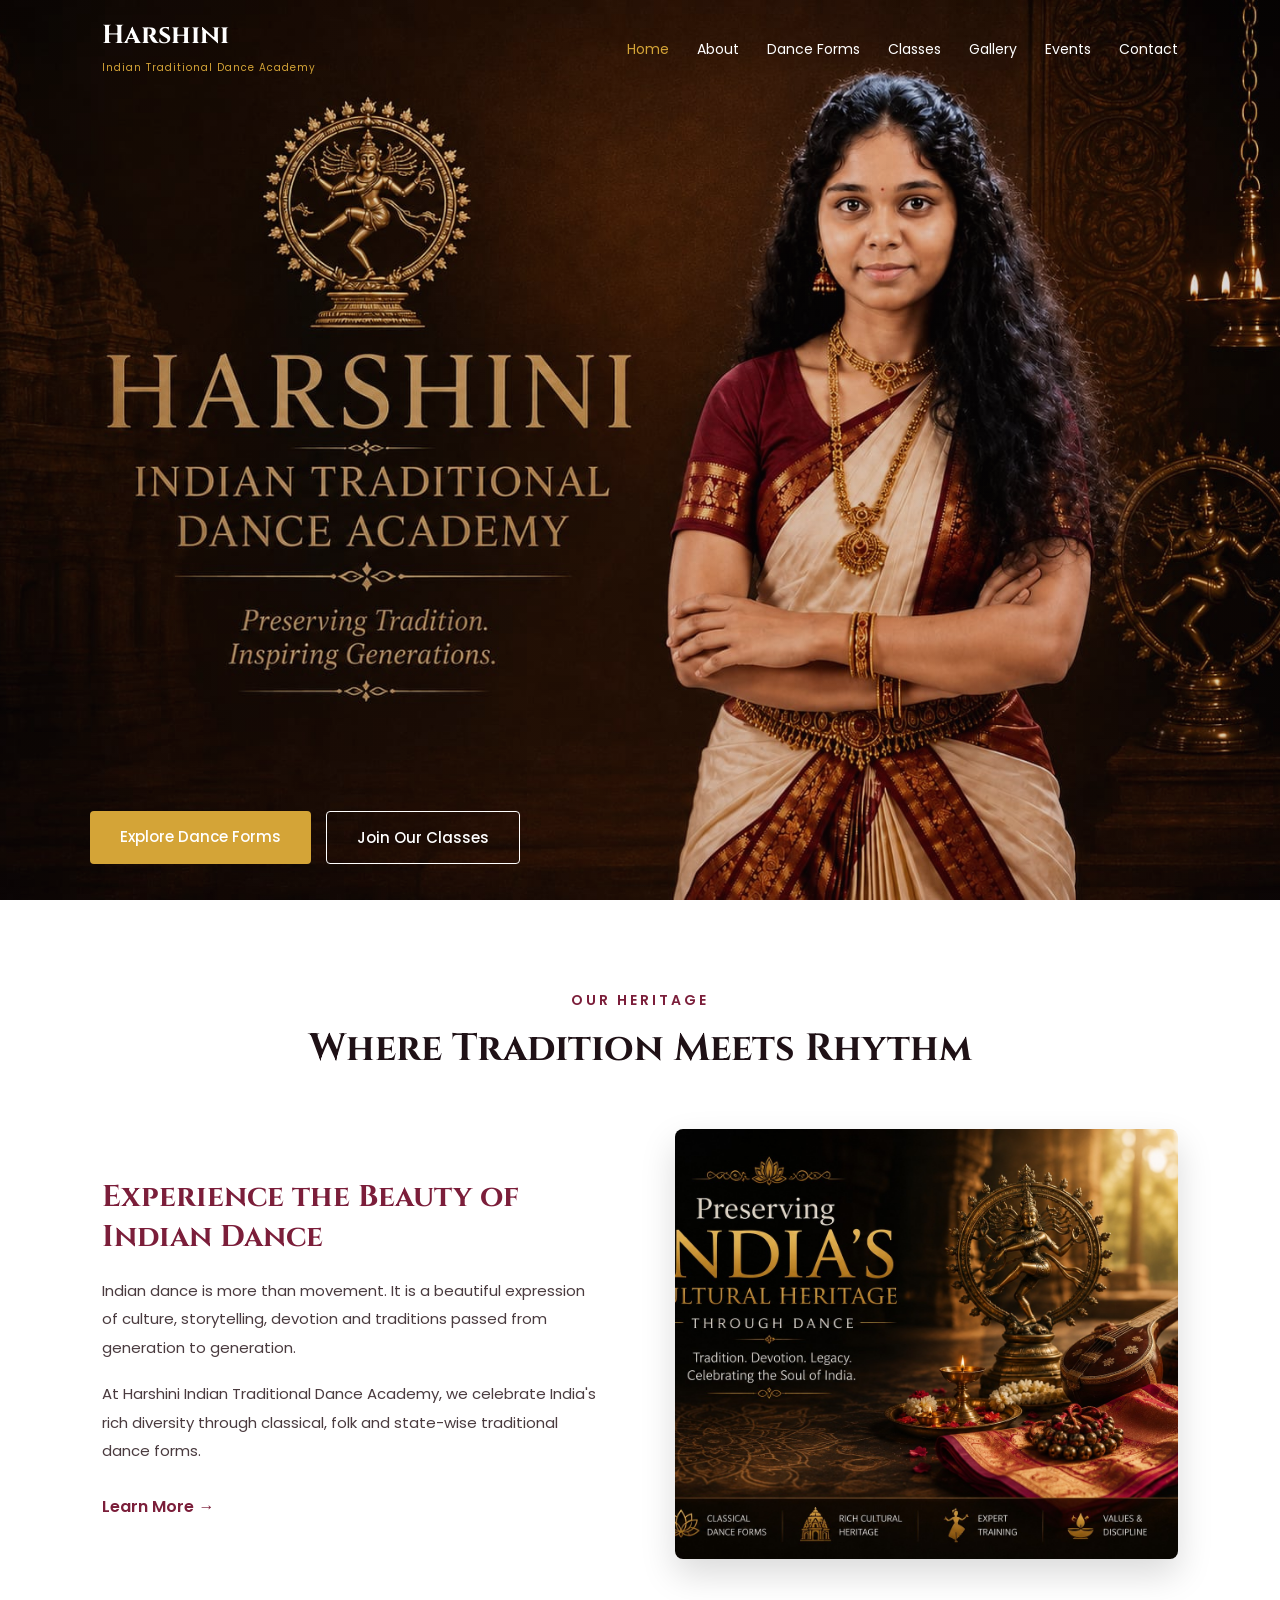
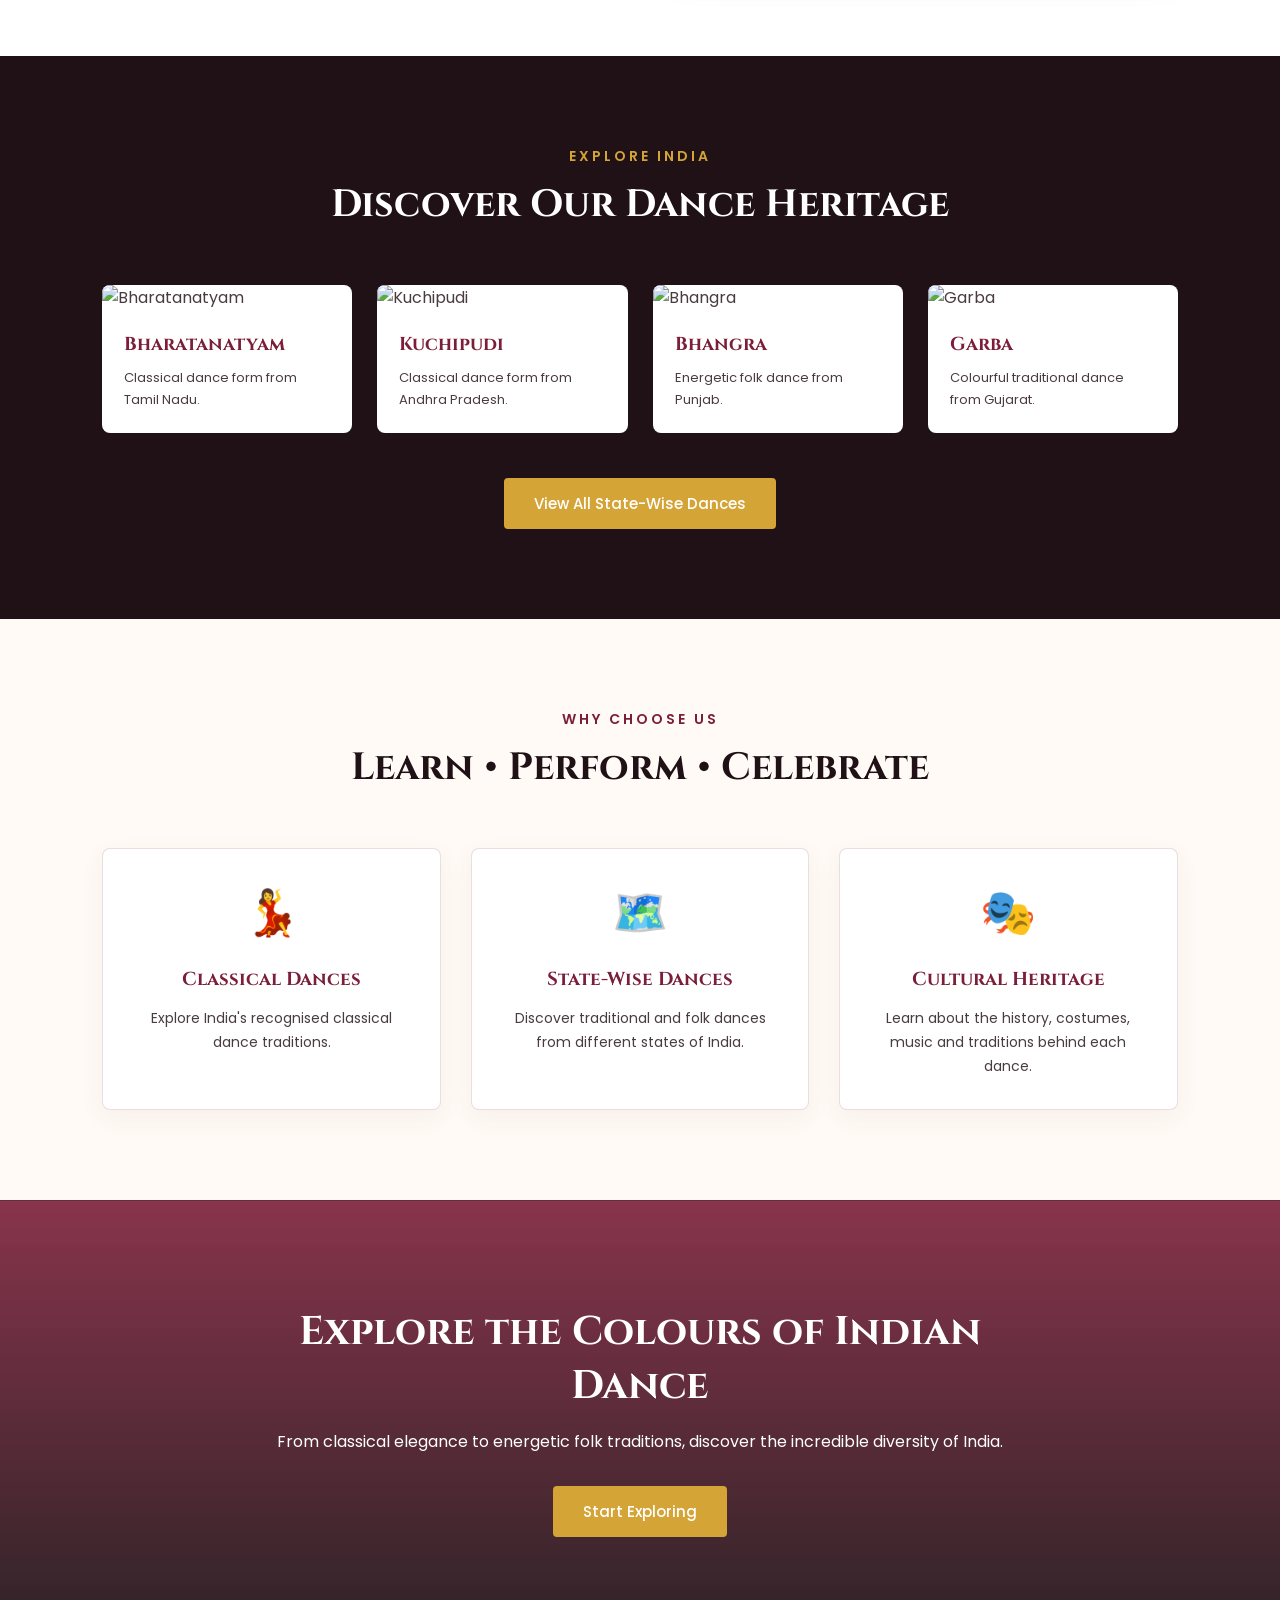
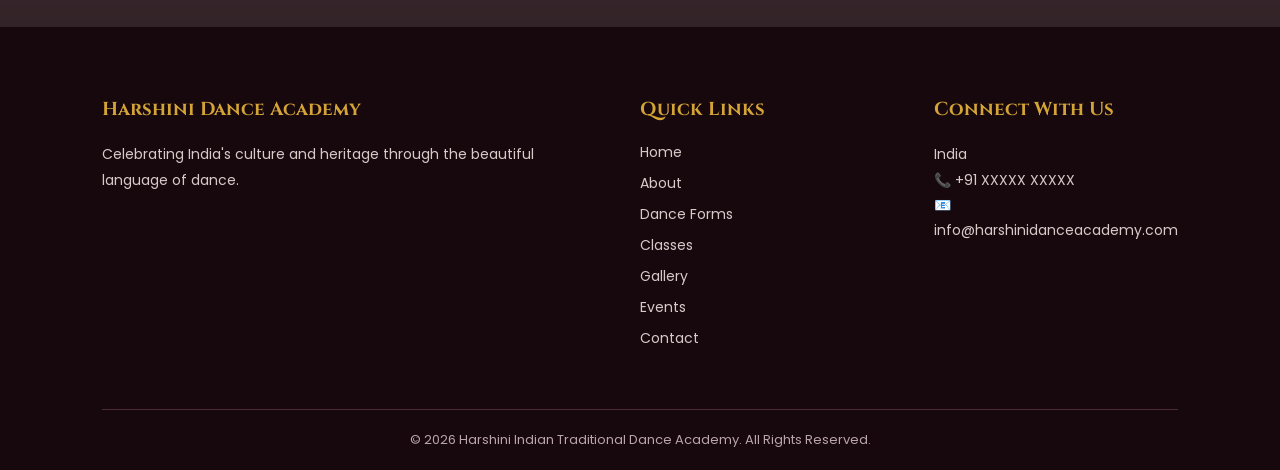
==== index.html @ 06562468 "Add dance academy website" ====
<!DOCTYPE html>
<html lang="en">

<head>
    <meta charset="UTF-8">
    <meta name="viewport" content="width=device-width, initial-scale=1.0">

    <title>Harshini Indian Traditional Dance Academy</title>

    <!-- Google Fonts -->
    <link rel="preconnect" href="https://fonts.googleapis.com">
    <link rel="preconnect" href="https://fonts.gstatic.com" crossorigin>

    <link
        href="https://fonts.googleapis.com/css2?family=Cinzel:wght@400;500;600;700&family=Poppins:wght@300;400;500;600;700&display=swap"
        rel="stylesheet">

    <!-- CSS File -->
    <link rel="stylesheet" href="css/style.css">

</head>

<body>

    <!-- ================= HEADER ================= -->

    <header>

        <nav class="navbar">

            <!-- Logo -->

            <div class="logo">

                <h2>Harshini</h2>

                <span>Indian Traditional Dance Academy</span>

            </div>


            <!-- Navigation Links -->

            <ul class="nav-links">

                <li>
                    <a href="index.html" class="active">Home</a>
                </li>

                <li>
                    <a href="about.html">About</a>
                </li>

                <li>
                    <a href="dance-forms.html">Dance Forms</a>
                </li>

                <li>
                    <a href="classes.html">Classes</a>
                </li>

                <li>
                    <a href="gallery.html">Gallery</a>
                </li>
                <li>
                    <a href="events.html">Events</a>
                </li>

                <li>
                    <a href="contact.html">Contact</a>
                </li>

            </ul>


            <!-- Mobile Menu Button -->

            <div class="menu-btn">
                ☰
            </div>

        </nav>

    </header>


    <!-- ================= HERO SECTION ================= -->

    <section class="hero">

        <div class="hero-overlay"></div>

        <div class="hero-content">

           
            


            <div class="hero-buttons">

                <a href="dance-forms.html" class="btn primary-btn">

                    Explore Dance Forms

                </a>


                <a href="classes.html" class="btn secondary-btn">

                    Join Our Classes

                </a>

            </div>

        </div>

    </section>


    <!-- ================= ABOUT INTRO ================= -->

    <section class="intro">

        <div class="section-title">

            <p>OUR HERITAGE</p>

            <h2>
                Where Tradition Meets Rhythm
            </h2>

        </div>


        <div class="intro-content">


            <div class="intro-text">

                <h3>
                    Experience the Beauty of Indian Dance
                </h3>


                <p>

                    Indian dance is more than movement. It is a beautiful
                    expression of culture, storytelling, devotion and
                    traditions passed from generation to generation.

                </p>


                <p>

                    At Harshini Indian Traditional Dance Academy, we celebrate
                    India's rich diversity through classical, folk and
                    state-wise traditional dance forms.

                </p>


                <a href="about.html" class="read-more">

                    Learn More →

                </a>

            </div>


            <div class="intro-image">

                <img src="images/about - dance.jpeg"
                    alt="Indian Traditional Dance">

            </div>


        </div>

    </section>


    <!-- ================= DANCE CATEGORIES ================= -->

    <section class="dance-section">

        <div class="section-title light-title">

            <p>EXPLORE INDIA</p>

            <h2>
                Discover Our Dance Heritage
            </h2>

        </div>


        <div class="dance-grid">


            <!-- Classical -->

            <div class="dance-card">

                <img src="https://i.pinimg.com/1200x/2b/4b/87/2b4b8798ae89c98ada966c8954643a16.jpg"
                    alt="Bharatanatyam">

                <div class="dance-info">

                    <h3>Bharatanatyam</h3>

                    <p>
                        Classical dance form from Tamil Nadu.
                    </p>

                </div>

            </div>


            <!-- Andhra Pradesh -->

            <div class="dance-card">

                <img src="images/Kuchipudi - Copy.jpeg"
                    alt="Kuchipudi">

                <div class="dance-info">

                    <h3>Kuchipudi</h3>

                    <p>
                        Classical dance form from Andhra Pradesh.
                    </p>

                </div>

            </div>


            <!-- Punjab -->

            <div class="dance-card">

                <img src="https://bookmydance.in/images/DancesofPunjab.jpg"
                    alt="Bhangra">

                <div class="dance-info">

                    <h3>Bhangra</h3>

                    <p>
                        Energetic folk dance from Punjab.
                    </p>

                </div>

            </div>


            <!-- Gujarat -->

            <div class="dance-card">

                <img src="https://i.pinimg.com/736x/91/5e/b4/915eb4a14cf621e85fb3435c17ccdc4c.jpg"
                    alt="Garba">

                <div class="dance-info">

                    <h3>Garba</h3>

                    <p>
                        Colourful traditional dance from Gujarat.
                    </p>

                </div>

            </div>


        </div>


        <div class="center-btn">

            <a href="dance-forms.html" class="btn primary-btn">

                View All State-Wise Dances

            </a>

        </div>

    </section>


    <!-- ================= FEATURES ================= -->

    <section class="features">


        <div class="section-title">

            <p>WHY CHOOSE US</p>

            <h2>
                Learn • Perform • Celebrate
            </h2>

        </div>


        <div class="feature-grid">


            <div class="feature-box">

                <div class="feature-icon">
                    💃
                </div>

                <h3>
                    Classical Dances
                </h3>

                <p>

                    Explore India's recognised classical
                    dance traditions.

                </p>

            </div>


            <div class="feature-box">

                <div class="feature-icon">
                    🗺️
                </div>

                <h3>
                    State-Wise Dances
                </h3>

                <p>

                    Discover traditional and folk dances
                    from different states of India.

                </p>

            </div>


            <div class="feature-box">

                <div class="feature-icon">
                    🎭
                </div>

                <h3>
                    Cultural Heritage
                </h3>

                <p>

                    Learn about the history, costumes,
                    music and traditions behind each dance.

                </p>

            </div>


        </div>

    </section>


    <!-- ================= CALL TO ACTION ================= -->

    <section class="cta">

        <div class="cta-content">

            <h2>
                Explore the Colours of Indian Dance
            </h2>

            <p>

                From classical elegance to energetic folk traditions,
                discover the incredible diversity of India.

            </p>


            <a href="dance-forms.html" class="btn primary-btn">

                Start Exploring

            </a>

        </div>

    </section>


    <!-- ================= FOOTER ================= -->

    <footer>


        <div class="footer-content">


            <div class="footer-about">

                <h3>
                    Harshini Dance Academy
                </h3>

                <p>

                    Celebrating India's culture and heritage
                    through the beautiful language of dance.

                </p>

            </div>


            <div class="footer-links">

                <h3>
                    Quick Links
                </h3>

                <a href="index.html">Home</a>

                <a href="about.html">About</a>

                <a href="dance-forms.html">Dance Forms</a>

                <a href="classes.html">Classes</a>

                <a href="gallery.html">Gallery</a>

                <a href="events.html">Events</a>
                
                <a href="contact.html">Contact</a>

            </div>


            <div class="footer-contact">

                <h3>Connect With Us</h3>

                <p>
                    <i class="fas fa-location-dot"></i>
                    India
                </p>

                <p>
                    <i class="fas fa-phone"></i>
                   📞 +91 XXXXX XXXXX
                </p>

                <p>
                    <i class="fas fa-envelope"></i>
                    📧 info@harshinidanceacademy.com
                </p>

            </div>


        </div>


        <div class="footer-bottom">

            <p>

                © 2026 Harshini Indian Traditional Dance Academy.
                All Rights Reserved.

            </p>

        </div>


    </footer>


    <!-- JavaScript -->

    <script src="js/script.js"></script>

</body>

</html>
---- css/style.css ----
/* =========================================================
   HARSHINI INDIAN TRADITIONAL DANCE ACADEMY
   MAIN STYLESHEET
========================================================= */


/* ================= ROOT COLORS ================= */

:root {
    --primary: #7b1e3a;
    --secondary: #c9952e;
    --dark: #1f1116;
    --light: #fffaf5;
    --white: #ffffff;
    --text: #4a3b3f;
    --gold: #d4a437;
}


/* ================= RESET ================= */

* {
    margin: 0;
    padding: 0;
    box-sizing: border-box;
}


html {
    scroll-behavior: smooth;
}


body {
    font-family: "Poppins", sans-serif;
    background-color: var(--light);
    color: var(--text);
    overflow-x: hidden;
}


/* ================= COMMON ================= */

section {
    padding: 90px 8%;
}


.section-title {
    text-align: center;
    margin-bottom: 55px;
}


.section-title p {
    color: var(--primary);
    font-size: 14px;
    font-weight: 600;
    letter-spacing: 3px;
    margin-bottom: 12px;
}


.section-title h2 {
    font-family: "Cinzel", serif;
    font-size: 38px;
    color: var(--dark);
}


/* ================= BUTTONS ================= */

.btn {
    display: inline-block;
    padding: 14px 30px;
    text-decoration: none;
    border-radius: 4px;
    font-size: 15px;
    font-weight: 500;
    transition: 0.3s ease;
}


.primary-btn {
    background-color: var(--gold);
    color: var(--white);
}


.primary-btn:hover {
    background-color: var(--primary);
    transform: translateY(-3px);
}


.secondary-btn {
    border: 1px solid var(--white);
    color: var(--white);
}


.secondary-btn:hover {
    background-color: var(--white);
    color: var(--primary);
}


/* ================= NAVBAR ================= */

header {
    width: 100%;
    position: absolute;
    top: 0;
    left: 0;
    z-index: 1000;
}


.navbar {
    width: 100%;
    padding: 18px 8%;
    display: flex;
    justify-content: space-between;
    align-items: center;
}


.logo h2 {
    font-family: "Cinzel", serif;
    color: var(--white);
    font-size: 26px;
}


.logo span {
    color: var(--gold);
    font-size: 10px;
    letter-spacing: 1px;
}


.nav-links {
    display: flex;
    list-style: none;
    gap: 28px;
}


.nav-links a {
    text-decoration: none;
    color: var(--white);
    font-size: 14px;
    transition: 0.3s;
}


.nav-links a:hover,
.nav-links .active {
    color: var(--gold);
}


.menu-btn {
    display: none;
    color: var(--white);
    font-size: 28px;
    cursor: pointer;
}


/* ================= HERO ================= */

.hero {
    min-height: 100vh;
    width: 100%;

    background:
        linear-gradient(
            rgba(31, 17, 22, 0.12),
            rgba(31, 17, 22, 0.18)
        ),
        url("../images/harshini.jpeg");

    background-size: cover;
    background-position: center center;
    background-repeat: no-repeat;

    position: relative;
}


.hero-content {
    position: absolute;
    z-index: 2;

    left: 7%;
     bottom: 4%;

    max-width: 800px;
}


.hero-buttons {
    display: flex;
    gap: 15px;
    flex-wrap: wrap;

    margin: 0;
}

/* ================= INTRO ================= */

.intro {
    background-color: var(--white);
}


.intro-content {
    display: grid;
    grid-template-columns: 1fr 1fr;
    gap: 70px;
    align-items: center;
}


.intro-text h3 {
    font-family: "Cinzel", serif;
    font-size: 30px;
    color: var(--primary);
    margin-bottom: 20px;
}


.intro-text p {
    line-height: 1.9;
    margin-bottom: 18px;
    font-size: 15px;
}


.read-more {
    display: inline-block;
    margin-top: 10px;
    text-decoration: none;
    color: var(--primary);
    font-weight: 600;
    transition: 0.3s;
}


.read-more:hover {
    color: var(--gold);
    transform: translateX(5px);
}


.intro-image img {
    width: 100%;
    height: 430px;
    object-fit: cover;
    border-radius: 8px;
    box-shadow: 0 15px 35px rgba(0, 0, 0, 0.15);
}


/* ================= DANCE SECTION ================= */

.dance-section {
    background-color: var(--dark);
}


.light-title h2 {
    color: var(--white);
}


.light-title p {
    color: var(--gold);
}


.dance-grid {
    display: grid;
    grid-template-columns: repeat(4, 1fr);
    gap: 25px;
}


.dance-card {
    background-color: var(--white);
    overflow: hidden;
    border-radius: 8px;
    transition: 0.4s ease;
}


.dance-card:hover {
    transform: translateY(-10px);
    box-shadow: 0 20px 40px rgba(0, 0, 0, 0.3);
}


.dance-card img {
    width: 100%;
    height: 270px;
    object-fit: cover;
    transition: 0.5s;
}


.dance-card:hover img {
    transform: scale(1.08);
}


.dance-info {
    padding: 22px;
}


.dance-info h3 {
    font-family: "Cinzel", serif;
    color: var(--primary);
    margin-bottom: 10px;
}


.dance-info p {
    font-size: 13px;
    line-height: 1.7;
}


.center-btn {
    text-align: center;
    margin-top: 45px;
}


/* ================= FEATURES ================= */

.features {
    background-color: var(--light);
}


.feature-grid {
    display: grid;
    grid-template-columns: repeat(3, 1fr);
    gap: 30px;
}


.feature-box {
    background-color: var(--white);
    padding: 45px 30px;
    text-align: center;
    border-radius: 8px;
    transition: 0.3s;
    box-shadow: 0 8px 25px rgba(122, 68, 68, 0.06);
}


.feature-box:hover {
    transform: translateY(-8px);
}


.feature-icon {
    font-size: 45px;
    margin-bottom: 20px;
}


.feature-box h3 {
    font-family: "Cinzel", serif;
    color: var(--primary);
    margin-bottom: 15px;
}


.feature-box p {
    font-size: 14px;
    line-height: 1.8;
}


/* ================= CTA ================= */

.cta {
    background:
        linear-gradient(
            rgba(123, 30, 58, 0.9),
            rgba(31, 17, 22, 0.92)
        ),
        url("https://i.pinimg.com/736x/11/cb/91/11cb910f5c9364e308bbb6afd540e8bd.jpg");

    background-size: cover;
    background-position: center;

    text-align: center;
}


.cta-content {
    max-width: 750px;
    margin: auto;
}


.cta h2 {
    font-family: "Cinzel", serif;
    color: var(--white);
    font-size: 40px;
    margin-bottom: 20px;
}


.cta p {
    color: #f5eaea;
    line-height: 1.8;
    margin-bottom: 30px;
}


/* ================= FOOTER ================= */

footer {
    background-color: #17080d;
    color: var(--white);
    padding: 70px 8% 20px;
}


.footer-content {
    display: grid;
    grid-template-columns: 2fr 1fr 1fr;
    gap: 50px;
}


.footer-content h3 {
    font-family: "Cinzel", serif;
    color: var(--gold);
    margin-bottom: 20px;
}


.footer-content p {
    font-size: 14px;
    line-height: 1.8;
    color: #d9caca;
}


.footer-links {
    display: flex;
    flex-direction: column;
}


.footer-links a {
    color: #d9caca;
    text-decoration: none;
    font-size: 14px;
    margin-bottom: 10px;
    transition: 0.3s;
}


.footer-links a:hover {
    color: var(--gold);
}


.footer-bottom {
    border-top: 1px solid #4b2b35;
    margin-top: 50px;
    padding-top: 20px;
    text-align: center;
}


.footer-bottom p {
    font-size: 13px;
    color: #b9a5aa;
}


/* ================= RESPONSIVE ================= */

@media (max-width: 1000px) {

    .dance-grid {
        grid-template-columns: repeat(2, 1fr);
    }

}


@media (max-width: 850px) {

    section {
        padding: 70px 6%;
    }

    .nav-links {
        position: absolute;
        top: 75px;
        left: 0;
        width: 100%;
        background-color: var(--dark);

        flex-direction: column;
        text-align: center;

        padding: 25px;

        display: none;
    }


    .nav-links.active {
        display: flex;
    }


    .menu-btn {
        display: block;
    }


    .hero h1 {
        font-size: 42px;
    }


    .intro-content {
        grid-template-columns: 1fr;
        gap: 40px;
    }


    .feature-grid {
        grid-template-columns: 1fr;
    }


    .footer-content {
        grid-template-columns: 1fr;
    }

}


@media (max-width: 600px) {

    .hero h1 {
        font-size: 32px;
    }


    .section-title h2 {
        font-size: 28px;
    }


    .dance-grid {
        grid-template-columns: 1fr;
    }


    .cta h2 {
        font-size: 28px;
    }


    .hero-buttons {
        flex-direction: column;
        align-items: flex-start;
    }

}
/* =========================================================
   ABOUT PAGE
========================================================= */

/* ================= INNER HEADER ================= */

.inner-header {
    position: absolute;
    width: 100%;
    z-index: 1000;
}


/* ================= PAGE HERO ================= */

.page-hero {
    min-height: 55vh;

    display: flex;
    align-items: center;
    justify-content: center;

    text-align: center;

    background:
        linear-gradient(
            rgba(31, 17, 22, 0.75),
            rgba(123, 30, 58, 0.75)
        ),
        url("https://i.pinimg.com/736x/11/cb/91/11cb910f5c9364e308bbb6afd540e8bd.jpg");

    background-size: cover;
    background-position: center;
}


.page-hero-content {
    margin-top: 60px;
}


.page-hero-content p {
    color: var(--gold);
    font-size: 13px;
    font-weight: 600;
    letter-spacing: 3px;
    margin-bottom: 15px;
}


.page-hero-content h1 {
    font-family: "Cinzel", serif;
    color: var(--white);
    font-size: 50px;
    margin-bottom: 15px;
}


.page-hero-content span {
    color: #f0dfe3;
    font-size: 14px;
}


/* ================= ABOUT MAIN ================= */

.about-main {
    background-color: var(--white);
}


.about-main-content {
    display: grid;
    grid-template-columns: 1fr 1fr;
    gap: 70px;
    align-items: center;
}


.about-main-image img {
    width: 100%;
    height: 500px;
    object-fit: cover;
    border-radius: 8px;
    box-shadow: 0 15px 35px rgba(0, 0, 0, 0.15);
}


.small-heading {
    color: var(--primary);
    font-size: 13px;
    font-weight: 600;
    letter-spacing: 3px;
    margin-bottom: 15px;
}


.about-main-text h2 {
    font-family: "Cinzel", serif;
    color: var(--dark);
    font-size: 35px;
    line-height: 1.5;
    margin-bottom: 25px;
}


.about-main-text p {
    line-height: 1.9;
    margin-bottom: 18px;
}


/* ================= MISSION & VISION ================= */

.mission-vision {
    background-color: var(--dark);
}


.mission-grid {
    display: grid;
    grid-template-columns: repeat(2, 1fr);
    gap: 35px;
}


.mission-box {
    background-color: rgba(255, 255, 255, 0.08);
    padding: 50px 40px;
    text-align: center;
    border: 1px solid rgba(212, 164, 55, 0.3);
    border-radius: 8px;
}


.mission-icon {
    font-size: 45px;
    margin-bottom: 20px;
}


.mission-box h3 {
    font-family: "Cinzel", serif;
    color: var(--gold);
    font-size: 25px;
    margin-bottom: 18px;
}


.mission-box p {
    color: #e6d8dc;
    line-height: 1.9;
    font-size: 14px;
}


/* ================= WHY DANCE ================= */

.why-dance {
    background-color: var(--light);
}


.why-grid {
    display: grid;
    grid-template-columns: repeat(3, 1fr);
    gap: 30px;
}


.why-card {
    background-color: var(--white);
    padding: 40px 30px;
    text-align: center;
    border-radius: 8px;
    transition: 0.3s ease;
    box-shadow: 0 8px 25px rgba(0, 0, 0, 0.06);
}


.why-card:hover {
    transform: translateY(-8px);
}


.why-icon {
    font-size: 45px;
    margin-bottom: 20px;
}


.why-card h3 {
    font-family: "Cinzel", serif;
    color: var(--primary);
    margin-bottom: 15px;
}


.why-card p {
    font-size: 14px;
    line-height: 1.8;
}


/* ================= STATS ================= */

.stats-section {
    background:
        linear-gradient(
            rgba(123, 30, 58, 0.92),
            rgba(31, 17, 22, 0.95)
        ),
        url("https://i.pinimg.com/736x/11/cb/91/11cb910f5c9364e308bbb6afd540e8bd.jpg");

    background-size: cover;
    background-position: center;
}


.stats-grid {
    display: grid;
    grid-template-columns: repeat(4, 1fr);
    gap: 25px;
    text-align: center;
}


.stat-box h2 {
    font-family: "Cinzel", serif;
    color: var(--gold);
    font-size: 45px;
    margin-bottom: 10px;
}


.stat-box p {
    color: var(--white);
    font-size: 14px;
}


/* ================= VALUES ================= */

.values {
    background-color: var(--white);
}


.values-content {
    max-width: 900px;
    margin: auto;
}


.value-item {
    display: flex;
    gap: 30px;
    padding: 30px 0;
    border-bottom: 1px solid #eadde0;
}


.value-item span {
    font-family: "Cinzel", serif;
    color: var(--gold);
    font-size: 30px;
    font-weight: 700;
}


.value-item h3 {
    font-family: "Cinzel", serif;
    color: var(--primary);
    margin-bottom: 10px;
}


.value-item p {
    font-size: 14px;
    line-height: 1.8;
}


/* ================= ABOUT RESPONSIVE ================= */

@media (max-width: 850px) {

    .about-main-content {
        grid-template-columns: 1fr;
        gap: 40px;
    }


    .mission-grid {
        grid-template-columns: 1fr;
    }


    .why-grid {
        grid-template-columns: 1fr;
    }


    .stats-grid {
        grid-template-columns: repeat(2, 1fr);
    }


    .page-hero-content h1 {
        font-size: 38px;
    }

}


@media (max-width: 600px) {

    .page-hero-content h1 {
        font-size: 30px;
    }


    .about-main-text h2 {
        font-size: 27px;
    }


    .stats-grid {
        grid-template-columns: 1fr;
    }


    .value-item {
        gap: 20px;
    }

}
/* =========================================================
   STATE-WISE DANCE EXPLORER
========================================================= */

.state-dance-section {
    background-color: var(--light);
}


/* ================= INTRO TEXT ================= */

.state-intro {
    max-width: 800px;
    margin: -25px auto 45px;
    text-align: center;
    line-height: 1.9;
    font-size: 15px;
    color: var(--text);
}


/* ================= SEARCH BOX ================= */

.dance-search {
    max-width: 650px;
    margin: 0 auto 35px;
}


.dance-search input {
    width: 100%;
    padding: 17px 22px;

    border: 1px solid #d9c7cc;
    border-radius: 5px;

    background-color: var(--white);

    font-family: "Poppins", sans-serif;
    font-size: 14px;

    outline: none;

    transition: 0.3s ease;
}


.dance-search input:focus {
    border-color: var(--gold);

    box-shadow:
        0 5px 20px rgba(0, 0, 0, 0.08);
}


.dance-search input::placeholder {
    color: #9b858b;
}


/* ================= FILTER BUTTONS ================= */

.dance-filters {
    display: flex;
    justify-content: center;
    align-items: center;

    gap: 10px;
    flex-wrap: wrap;

    margin-bottom: 50px;
}


.filter-btn {
    padding: 11px 20px;

    border: 1px solid var(--primary);
    border-radius: 30px;

    background-color: transparent;

    color: var(--primary);

    font-family: "Poppins", sans-serif;
    font-size: 13px;
    font-weight: 500;

    cursor: pointer;

    transition: 0.3s ease;
}


.filter-btn:hover {
    background-color: var(--primary);
    color: var(--white);
}


.filter-btn.active {
    background-color: var(--primary);
    color: var(--white);
}


/* ================= STATE GRID ================= */

.state-dance-grid {
    display: grid;

    grid-template-columns:
        repeat(2, minmax(0, 1fr));

    gap: 25px;
}


/* ================= STATE CARD ================= */

.state-dance-card {
    position: relative;

    display: flex;

    min-height: 250px;

    background-color: var(--white);

    border-radius: 8px;

    overflow: hidden;

    border: 1px solid #eee2e5;

    box-shadow:
        0 8px 25px rgba(0, 0, 0, 0.06);

    transition:
        transform 0.35s ease,
        box-shadow 0.35s ease;
}


.state-dance-card:hover {
    transform: translateY(-7px);

    box-shadow:
        0 18px 40px rgba(0, 0, 0, 0.12);
}


/* ================= STATE NUMBER ================= */

.state-number {
    width: 75px;

    flex-shrink: 0;

    display: flex;

    justify-content: center;
    align-items: flex-start;

    padding-top: 30px;

    background-color: var(--primary);

    color: var(--gold);

    font-family: "Cinzel", serif;

    font-size: 22px;
    font-weight: 600;
}


/* ================= STATE CONTENT ================= */

.state-content {
    padding: 30px;

    flex: 1;
}


.state-content > span {
    display: block;

    color: var(--gold);

    font-size: 11px;

    font-weight: 700;

    letter-spacing: 2px;

    margin-bottom: 8px;
}


.state-content h3 {
    font-family: "Cinzel", serif;

    color: var(--primary);

    font-size: 25px;

    margin-bottom: 12px;
}


.state-content p {
    font-size: 13px;

    line-height: 1.8;

    color: var(--text);

    margin-bottom: 18px;
}


/* ================= DANCE TAGS ================= */

.dance-tags {
    display: flex;

    flex-wrap: wrap;

    gap: 7px;
}


.dance-tags span {
    padding: 6px 11px;

    background-color: #f8edf0;

    color: var(--primary);

    border-radius: 3px;

    font-size: 11px;

    font-weight: 500;
}


/* ================= HIDDEN CARD ================= */

.state-dance-card.hidden {
    display: none;
}


/* ================= CLASSICAL SECTION ================= */

.classical-section {
    background-color: var(--white);
}


.classical-grid {
    display: grid;

    grid-template-columns:
        repeat(4, minmax(0, 1fr));

    gap: 25px;
}


.classical-card {
    background-color: var(--light);

    border-radius: 8px;

    overflow: hidden;

    box-shadow:
        0 8px 25px rgba(0, 0, 0, 0.07);

    transition: 0.35s ease;
}


.classical-card:hover {
    transform: translateY(-8px);

    box-shadow:
        0 18px 35px rgba(0, 0, 0, 0.14);
}


.classical-card img {
    width: 100%;

    height: 250px;

    object-fit: cover;

    transition: 0.5s ease;
}


.classical-card:hover img {
    transform: scale(1.06);
}


.classical-info {
    padding: 22px;
}


.classical-info > span {
    color: var(--gold);

    font-size: 10px;

    font-weight: 700;

    letter-spacing: 1.5px;
}


.classical-info h3 {
    font-family: "Cinzel", serif;

    color: var(--primary);

    font-size: 22px;

    margin: 8px 0 10px;
}


.classical-info p {
    font-size: 13px;

    line-height: 1.7;

    color: var(--text);
}


/* ================= DANCE INTRO ================= */

.dance-intro {
    background-color: var(--light);

    padding-bottom: 50px;
}


.dance-intro-text {
    max-width: 850px;

    margin: 0 auto;

    text-align: center;

    line-height: 1.9;

    font-size: 15px;
}


/* ================= DANCE PAGE HERO ================= */

.dance-hero {
    background:
        linear-gradient(
            rgba(31, 17, 22, 0.78),
            rgba(123, 30, 58, 0.78)
        ),
        url("https://i.pinimg.com/736x/11/cb/91/11cb910f5c9364e308bbb6afd540e8bd.jpg");

    background-size: cover;

    background-position: center;
}


/* ================= RESPONSIVE ================= */

@media (max-width: 1100px) {

    .classical-grid {
        grid-template-columns:
            repeat(2, minmax(0, 1fr));
    }

}


@media (max-width: 850px) {

    .state-dance-grid {
        grid-template-columns: 1fr;
    }


    .classical-grid {
        grid-template-columns: 1fr;
    }


    .state-dance-card {
        min-height: auto;
    }

}


@media (max-width: 600px) {

    .dance-filters {
        gap: 8px;
    }


    .filter-btn {
        font-size: 12px;

        padding: 9px 14px;
    }


    .state-dance-card {
        flex-direction: column;
    }


    .state-number {
        width: 100%;

        height: 50px;

        padding: 0;

        align-items: center;

        justify-content: flex-start;

        padding-left: 20px;
    }


    .state-content {
        padding: 25px;
    }


    .state-content h3 {
        font-size: 22px;
    }

}
/* =========================================================
   CLASSES PAGE
========================================================= */


/* ================= CLASSES HERO ================= */

.classes-hero {
    background:
        linear-gradient(
            rgba(31, 17, 22, 0.78),
            rgba(123, 30, 58, 0.78)
        ),
        url("https://i.pinimg.com/736x/11/cb/91/11cb910f5c9364e308bbb6afd540e8bd.jpg");

    background-size: cover;
    background-position: center;
}


/* ================= CLASSES INTRO ================= */

.classes-intro {
    background-color: var(--light);
    padding-bottom: 50px;
}


.classes-intro-text {
    max-width: 850px;
    margin: 0 auto;

    text-align: center;

    font-size: 15px;
    line-height: 1.9;

    color: var(--text);
}


/* ================= CLASSES SECTION ================= */

.classes-section {
    background-color: var(--white);
}


.classes-grid {
    display: grid;

    grid-template-columns:
        repeat(3, minmax(0, 1fr));

    gap: 28px;
}


/* ================= CLASS CARD ================= */

.class-card {
    position: relative;

    padding: 40px 30px;

    background-color: var(--light);

    border: 1px solid #b41439;

    border-radius: 8px;

    box-shadow:
        0 8px 25px rgba(0, 0, 0, 0.06);

    transition:
        transform 0.35s ease,
        box-shadow 0.35s ease;
}


.class-card:hover {
    transform: translateY(-8px);

    box-shadow:
        0 18px 40px rgba(0, 0, 0, 0.12);
}


/* ================= CLASS NUMBER ================= */

.class-number {
    position: absolute;

    top: 20px;
    right: 25px;

    font-family: "Cinzel", serif;

    font-size: 25px;

    color: rgba(123, 30, 58, 0.12);

    font-weight: 700;
}


/* ================= CLASS ICON ================= */

.class-icon {
    font-size: 45px;

    margin-bottom: 20px;
}


/* ================= CLASS TITLE ================= */

.class-card h3 {
    font-family: "Cinzel", serif;

    color: var(--primary);

    font-size: 23px;

    margin-bottom: 15px;
}


/* ================= CLASS DESCRIPTION ================= */

.class-card > p {
    font-size: 13px;

    line-height: 1.8;

    margin-bottom: 20px;

    color: var(--text);
}


/* ================= CLASS LIST ================= */

.class-card ul {
    list-style: none;

    padding: 0;

    margin: 0 0 25px;
}


.class-card li {
    position: relative;

    padding-left: 20px;

    margin-bottom: 10px;

    font-size: 13px;

    color: var(--text);
}


.class-card li::before {
    content: "✦";

    position: absolute;

    left: 0;

    color: var(--gold);

    font-size: 11px;
}


/* ================= CLASS LINK ================= */

.class-link {
    display: inline-block;

    color: var(--primary);

    font-size: 13px;

    font-weight: 600;

    text-decoration: none;

    border-bottom: 1px solid var(--gold);

    padding-bottom: 4px;

    transition: 0.3s ease;
}


.class-link:hover {
    color: var(--gold);

    padding-left: 5px;
}


/* ================= FEATURED CLASS ================= */


.featured-class {
    background-color: var(--light);
    border: 1px solid #bb0a33;
    transform: none;
}

.featured-class:hover {
    transform: translateY(-8px);
}

.featured-class h3 {
    color: var(--primary);
}

.featured-class > p,
.featured-class li {
    color: var(--text);
}

.featured-class .class-number {
    color: rgba(123, 30, 58, 0.12);
}

.featured-class .class-link {
    color: var(--primary);
}

.featured-class .class-link:hover {
    color: var(--gold);
}

/* ================= LEARNING PROCESS ================= */

.learning-process {
    background-color: var(--dark);
}


.process-grid {
    display: grid;

    grid-template-columns:
        repeat(3, minmax(0, 1fr));

    gap: 30px;
}


.process-box {
    text-align: center;

    padding: 40px 30px;

    border: 1px solid rgba(216, 180, 91, 0.3);

    border-radius: 8px;

    background-color:
        rgba(255, 255, 255, 0.05);

    transition: 0.3s ease;
}


.process-box:hover {
    transform: translateY(-7px);

    border-color: var(--gold);

    background-color:
        rgba(255, 255, 255, 0.08);
}


.process-box > span {
    display: inline-flex;

    width: 55px;
    height: 55px;

    align-items: center;
    justify-content: center;

    border: 1px solid var(--gold);

    border-radius: 50%;

    color: var(--gold);

    font-family: "Cinzel", serif;

    font-size: 16px;

    margin-bottom: 20px;
}


.process-box h3 {
    font-family: "Cinzel", serif;

    color: var(--white);

    font-size: 24px;

    margin-bottom: 12px;
}


.process-box p {
    color: #dfd0d5;

    font-size: 13px;

    line-height: 1.8;
}


/* ================= CLASSES RESPONSIVE ================= */

@media (max-width: 1000px) {

    .classes-grid {
        grid-template-columns:
            repeat(2, minmax(0, 1fr));
    }

}


@media (max-width: 800px) {

    .process-grid {
        grid-template-columns: 1fr;
    }


    .featured-class {
        transform: none;
    }


    .featured-class:hover {
        transform: translateY(-8px);
    }

}


@media (max-width: 600px) {

    .classes-grid {
        grid-template-columns: 1fr;
    }


    .class-card {
        padding: 35px 25px;
    }


    .class-card h3 {
        font-size: 21px;
    }


    .process-box {
        padding: 35px 25px;
    }

}
/* =========================================================
   GALLERY PAGE
========================================================= */


/* ================= GALLERY HERO ================= */

.gallery-hero {
    background:
        linear-gradient(
            rgba(31, 17, 22, 0.78),
            rgba(123, 30, 58, 0.78)
        ),
        url("https://i.pinimg.com/736x/11/cb/91/11cb910f5c9364e308bbb6afd540e8bd.jpg");

    background-size: cover;
    background-position: center;
}


/* ================= GALLERY INTRO ================= */

.gallery-intro {
    background-color: var(--light);
    padding-bottom: 45px;
}


.gallery-intro-text {
    max-width: 800px;

    margin: 0 auto;

    text-align: center;

    font-size: 15px;

    line-height: 1.9;

    color: var(--text);
}


/* ================= GALLERY SECTION ================= */

.gallery-section {
    background-color: var(--white);
}


/* ================= FILTERS ================= */

.gallery-filters {
    display: flex;

    justify-content: center;

    align-items: center;

    flex-wrap: wrap;

    gap: 12px;

    margin-bottom: 45px;
}


.gallery-filter {
    padding: 11px 22px;

    border: 1px solid var(--primary);

    border-radius: 30px;

    background-color: transparent;

    color: var(--primary);

    font-family: "Poppins", sans-serif;

    font-size: 13px;

    font-weight: 500;

    cursor: pointer;

    transition: 0.3s ease;
}


.gallery-filter:hover {
    background-color: var(--primary);

    color: var(--white);
}


.gallery-filter.active {
    background-color: var(--primary);

    color: var(--white);
}


/* ================= GALLERY GRID ================= */

.gallery-grid {
    display: grid;

    grid-template-columns:
        repeat(3, minmax(0, 1fr));

    gap: 22px;
}


/* ================= GALLERY ITEM ================= */

.gallery-item {
    position: relative;

    height: 360px;

    overflow: hidden;

    border-radius: 7px;

    background-color: #eee;

    cursor: pointer;

    box-shadow:
        0 8px 25px rgba(0, 0, 0, 0.08);

    transition:
        transform 0.35s ease,
        box-shadow 0.35s ease;
}


.gallery-item:hover {
    transform: translateY(-6px);

    box-shadow:
        0 18px 35px rgba(0, 0, 0, 0.15);
}


/* ================= GALLERY IMAGE ================= */

.gallery-item img {
    width: 100%;

    height: 100%;

    object-fit: cover;

    display: block;

    transition:
        transform 0.6s ease;
}


.gallery-item:hover img {
    transform: scale(1.08);
}


/* ================= GALLERY OVERLAY ================= */

.gallery-overlay {
    position: absolute;

    left: 0;

    right: 0;

    bottom: 0;

    padding: 55px 25px 25px;

    background:
        linear-gradient(
            transparent,
            rgba(31, 17, 22, 0.92)
        );

    color: var(--white);

    transform:
        translateY(8px);

    transition: 0.35s ease;
}


.gallery-item:hover .gallery-overlay {
    transform: translateY(0);
}


.gallery-overlay span {
    display: block;

    color: var(--gold);

    font-size: 10px;

    font-weight: 700;

    letter-spacing: 2px;

    text-transform: uppercase;

    margin-bottom: 7px;
}


.gallery-overlay h3 {
    font-family: "Cinzel", serif;

    color: var(--white);

    font-size: 22px;

    margin: 0;
}


/* ================= HIDDEN GALLERY ITEM ================= */

.gallery-item.hidden {
    display: none;
}


/* ================= GALLERY QUOTE ================= */

.gallery-quote {
    position: relative;

    background:
        linear-gradient(
            rgba(31, 17, 22, 0.90),
            rgba(31, 17, 22, 0.94)
        ),
        url("https://i.pinimg.com/736x/11/cb/91/11cb910f5c9364e308bbb6afd540e8bd.jpg");

    background-size: cover;

    background-position: center;

    text-align: center;

    padding: 110px 20px;
}


.gallery-quote-content {
    max-width: 850px;

    margin: auto;
}


.gallery-quote-content > span {
    color: var(--gold);

    font-size: 11px;

    font-weight: 600;

    letter-spacing: 3px;
}


.gallery-quote-content h2 {
    color: var(--white);

    font-family: "Cinzel", serif;

    font-size: 38px;

    line-height: 1.6;

    font-weight: 500;

    margin: 20px 0;
}


.gallery-quote-content p {
    color: #dfd0d5;

    font-size: 14px;

    line-height: 1.8;
}


/* ================= GALLERY RESPONSIVE ================= */

@media (max-width: 1000px) {

    .gallery-grid {
        grid-template-columns:
            repeat(2, minmax(0, 1fr));
    }

}


@media (max-width: 650px) {

    .gallery-grid {
        grid-template-columns: 1fr;
    }


    .gallery-item {
        height: 320px;
    }


    .gallery-filters {
        gap: 8px;
    }


    .gallery-filter {
        padding: 9px 15px;

        font-size: 12px;
    }


    .gallery-quote {
        padding: 80px 20px;
    }


    .gallery-quote-content h2 {
        font-size: 27px;
    }

}
/* =========================================================
   EVENTS PAGE
========================================================= */


/* ================= EVENTS HERO ================= */

.events-hero {
    background:
        linear-gradient(
            rgba(31, 17, 22, 0.78),
            rgba(123, 30, 58, 0.78)
        ),
        url("https://i.pinimg.com/736x/11/cb/91/11cb910f5c9364e308bbb6afd540e8bd.jpg");

    background-size: cover;
    background-position: center;
}


/* ================= EVENTS INTRO ================= */

.events-intro {
    background-color: var(--light);
    padding-bottom: 50px;
}


.events-intro-text {
    max-width: 850px;
    margin: 0 auto;

    text-align: center;

    font-size: 15px;
    line-height: 1.9;

    color: var(--text);
}


/* ================= EVENTS SECTION ================= */

.events-section {
    background-color: var(--white);
}


.events-grid {
    display: grid;

    grid-template-columns:
        repeat(3, minmax(0, 1fr));

    gap: 28px;
}


/* ================= EVENT CARD ================= */

.event-card {
    background-color: var(--light);

    border: 1px solid #eadde0;

    border-radius: 8px;

    overflow: hidden;

    box-shadow:
        0 8px 25px rgba(0, 0, 0, 0.07);

    transition:
        transform 0.35s ease,
        box-shadow 0.35s ease;
}


.event-card:hover {
    transform: translateY(-8px);

    box-shadow:
        0 18px 40px rgba(0, 0, 0, 0.14);
}


/* ================= EVENT IMAGE ================= */

.event-image {
    position: relative;

    height: 240px;

    overflow: hidden;

    background-color: #eee;
}


.event-image img {
    width: 100%;

    height: 100%;

    object-fit: cover;

    display: block;

    transition: transform 0.6s ease;
}


.event-card:hover .event-image img {
    transform: scale(1.07);
}


/* ================= EVENT DATE ================= */

.event-date {
    position: absolute;

    top: 18px;
    left: 18px;

    width: 62px;
    height: 70px;

    display: flex;

    flex-direction: column;

    align-items: center;
    justify-content: center;

    background-color: var(--white);

    border-radius: 5px;

    box-shadow:
        0 5px 18px rgba(0, 0, 0, 0.15);
}


.event-date strong {
    font-family: "Cinzel", serif;

    color: var(--primary);

    font-size: 24px;

    line-height: 1;
}


.event-date span {
    color: var(--gold);

    font-size: 10px;

    font-weight: 700;

    letter-spacing: 1.5px;

    margin-top: 5px;
}


/* ================= EVENT CONTENT ================= */

.event-content {
    padding: 28px;
}


.event-category {
    display: block;

    color: var(--gold);

    font-size: 10px;

    font-weight: 700;

    letter-spacing: 2px;

    margin-bottom: 10px;
}


.event-content h3 {
    font-family: "Cinzel", serif;

    color: var(--primary);

    font-size: 22px;

    line-height: 1.4;

    margin-bottom: 12px;
}


.event-content > p {
    font-size: 13px;

    line-height: 1.8;

    color: var(--text);

    margin-bottom: 20px;
}


/* ================= EVENT META ================= */

.event-meta {
    display: flex;

    flex-direction: column;

    gap: 8px;

    padding-top: 15px;

    margin-bottom: 20px;

    border-top: 1px solid #e5dadd;
}


.event-meta span {
    font-size: 11px;

    color: #76646a;
}


/* ================= EVENT LINK ================= */

.event-link {
    display: inline-block;

    color: var(--primary);

    font-size: 13px;

    font-weight: 600;

    text-decoration: none;

    border-bottom: 1px solid var(--gold);

    padding-bottom: 4px;

    transition: 0.3s ease;
}


.event-link:hover {
    color: var(--gold);

    padding-left: 5px;
}


/* ================= EVENT CATEGORIES ================= */

.event-categories {
    background-color: var(--dark);
}


.event-category-grid {
    display: grid;

    grid-template-columns:
        repeat(4, minmax(0, 1fr));

    gap: 22px;
}


.event-category-box {
    padding: 35px 25px;

    text-align: center;

    border: 1px solid rgba(216, 180, 91, 0.3);

    border-radius: 8px;

    background-color:
        rgba(255, 255, 255, 0.04);

    transition: 0.3s ease;
}


.event-category-box:hover {
    transform: translateY(-7px);

    border-color: var(--gold);

    background-color:
        rgba(255, 255, 255, 0.08);
}


.event-category-box > div {
    font-size: 40px;

    margin-bottom: 15px;
}


.event-category-box h3 {
    font-family: "Cinzel", serif;

    color: var(--gold);

    font-size: 20px;

    margin-bottom: 10px;
}


.event-category-box p {
    color: #dfd0d5;

    font-size: 12px;

    line-height: 1.7;
}


/* ================= EVENTS RESPONSIVE ================= */

@media (max-width: 1050px) {

    .events-grid {
        grid-template-columns:
            repeat(2, minmax(0, 1fr));
    }


    .event-category-grid {
        grid-template-columns:
            repeat(2, minmax(0, 1fr));
    }

}


@media (max-width: 650px) {

    .events-grid {
        grid-template-columns: 1fr;
    }


    .event-category-grid {
        grid-template-columns: 1fr;
    }


    .event-image {
        height: 230px;
    }


    .event-content {
        padding: 24px;
    }


    .event-content h3 {
        font-size: 20px;
    }

}
/* =========================================================
   CONTACT PAGE
========================================================= */


/* ================= CONTACT HERO ================= */

.contact-hero {
    background:
        linear-gradient(
            rgba(31, 17, 22, 0.80),
            rgba(123, 30, 58, 0.80)
        ),
        url("https://i.pinimg.com/736x/11/cb/91/11cb910f5c9364e308bbb6afd540e8bd.jpg");

    background-size: cover;
    background-position: center;
}


/* ================= CONTACT INTRO ================= */

.contact-intro {
    background-color: var(--light);

    padding-bottom: 50px;
}


.contact-intro-text {
    max-width: 800px;

    margin: 0 auto;

    text-align: center;

    font-size: 15px;

    line-height: 1.9;

    color: var(--text);
}


/* ================= CONTACT SECTION ================= */

.contact-section {
    background-color: var(--white);
}


.contact-wrapper {
    max-width: 1150px;

    margin: 0 auto;

    display: grid;

    grid-template-columns:
        0.85fr 1.15fr;

    gap: 70px;

    align-items: start;
}


/* ================= CONTACT INFORMATION ================= */

.contact-info {
    padding-top: 15px;
}


.contact-label {
    display: block;

    color: var(--gold);

    font-size: 11px;

    font-weight: 700;

    letter-spacing: 2px;

    margin-bottom: 12px;
}


.contact-info h2 {
    font-family: "Cinzel", serif;

    color: var(--primary);

    font-size: 38px;

    margin-bottom: 18px;
}


.contact-info > p {
    color: var(--text);

    font-size: 14px;

    line-height: 1.9;

    margin-bottom: 35px;
}


/* ================= CONTACT DETAILS ================= */

.contact-detail {
    display: flex;

    align-items: flex-start;

    gap: 18px;

    margin-bottom: 25px;
}


.contact-icon {
    width: 48px;

    height: 48px;

    flex-shrink: 0;

    display: flex;

    align-items: center;

    justify-content: center;

    border: 1px solid var(--gold);

    border-radius: 50%;

    color: var(--gold);

    font-size: 19px;

    background-color: var(--light);
}


.contact-detail span {
    display: block;

    color: var(--gold);

    font-size: 10px;

    font-weight: 700;

    letter-spacing: 1.5px;

    text-transform: uppercase;

    margin-bottom: 5px;
}


.contact-detail p {
    margin: 0;

    color: var(--primary);

    font-size: 13px;

    line-height: 1.6;
}


/* ================= CONTACT FORM ================= */

.contact-form-box {
    padding: 40px;

    background-color: var(--light);

    border: 1px solid #a31133;

    border-radius: 8px;

    box-shadow:
        0 12px 35px rgba(0, 0, 0, 0.08);
}


.form-heading {
    margin-bottom: 30px;
}


.form-heading > span {
    color: var(--gold);

    font-size: 10px;

    font-weight: 700;

    letter-spacing: 2px;
}


.form-heading h2 {
    font-family: "Cinzel", serif;

    color: var(--primary);

    font-size: 28px;

    margin-top: 8px;
}


/* ================= FORM GROUP ================= */

.form-group {
    margin-bottom: 20px;
}


.form-group label {
    display: block;

    margin-bottom: 8px;

    color: var(--primary);

    font-size: 12px;

    font-weight: 600;
}


/* ================= INPUTS ================= */

.form-group input,
.form-group select,
.form-group textarea {
    width: 100%;

    padding: 14px 15px;

    border: 1px solid #af0f3d;

    border-radius: 4px;

    background-color: var(--white);

    color: var(--text);

    font-family: "Poppins", sans-serif;

    font-size: 13px;

    outline: none;

    transition: 0.3s ease;

    box-sizing: border-box;
}


.form-group input:focus,
.form-group select:focus,
.form-group textarea:focus {
    border-color: var(--gold);

    box-shadow:
        0 0 0 3px rgba(216, 180, 91, 0.12);
}


.form-group textarea {
    resize: vertical;

    min-height: 130px;
}


.form-group input::placeholder,
.form-group textarea::placeholder {
    color: #a28f94;
}


/* ================= SUBMIT BUTTON ================= */

.contact-submit {
    width: 100%;

    padding: 15px 25px;

    border: none;

    border-radius: 4px;

    background-color: var(--primary);

    color: var(--white);

    font-family: "Poppins", sans-serif;

    font-size: 13px;

    font-weight: 600;

    letter-spacing: 0.5px;

    cursor: pointer;

    transition: 0.3s ease;
}


.contact-submit:hover {
    background-color: var(--dark);

    transform: translateY(-2px);
}


/* ================= FORM MESSAGE ================= */

.form-message {
    margin-top: 15px;

    text-align: center;

    font-size: 13px;

    font-weight: 500;

    min-height: 20px;
}


/* ================= LOCATION ================= */

.academy-location {
    background-color: var(--light);
}


.location-box {
    max-width: 1100px;

    min-height: 300px;

    margin: 0 auto;

    display: flex;

    align-items: center;

    justify-content: center;

    text-align: center;

    border-radius: 8px;

    background:
        linear-gradient(
            rgba(31, 17, 22, 0.82),
            rgba(123, 30, 58, 0.82)
        ),
        url("https://i.pinimg.com/736x/11/cb/91/11cb910f5c9364e308bbb6afd540e8bd.jpg");

    background-size: cover;

    background-position: center;

    box-shadow:
        0 12px 35px rgba(0, 0, 0, 0.12);
}


.location-content {
    padding: 40px 20px;
}


.location-symbol {
    font-size: 38px;

    margin-bottom: 15px;
}


.location-content h3 {
    font-family: "Cinzel", serif;

    color: var(--gold);

    font-size: 25px;

    margin-bottom: 10px;
}


.location-content p {
    color: var(--white);

    font-size: 14px;

    margin-bottom: 10px;
}


.location-content span {
    color: #dfd0d5;

    font-size: 12px;
}


/* ================= CONTACT RESPONSIVE ================= */

@media (max-width: 900px) {

    .contact-wrapper {
        grid-template-columns: 1fr;

        gap: 50px;
    }


    .contact-info {
        max-width: 700px;

        margin: 0 auto;
    }


    .contact-form-box {
        max-width: 700px;

        width: 100%;

        margin: 0 auto;

        box-sizing: border-box;
    }

}


@media (max-width: 600px) {

    .contact-info h2 {
        font-size: 30px;
    }


    .contact-form-box {
        padding: 28px 20px;
    }


    .form-heading h2 {
        font-size: 24px;
    }


    .location-box {
        min-height: 260px;
    }


    .location-content h3 {
        font-size: 21px;
    }

}
/* =========================================================
   DANCE DETAIL PAGES
========================================================= */

.dance-detail-hero {
    background:
        linear-gradient(
            rgba(31, 17, 22, 0.78),
            rgba(123, 30, 58, 0.78)
        ),
        url("https://i.pinimg.com/736x/11/cb/91/11cb910f5c9364e308bbb6afd540e8bd.jpg");

    background-size: cover;
    background-position: center;
}


.dance-detail-section {
    padding: 100px 8%;
    background: var(--white);
}


.dance-detail-grid {
    max-width: 1150px;
    margin: auto;

    display: grid;
    grid-template-columns: 1fr 1fr;

    gap: 70px;
    align-items: center;
}


.dance-detail-image img {
    width: 100%;
    height: 480px;

    object-fit: cover;

    border-radius: 8px;

    box-shadow: 0 15px 40px rgba(0, 0, 0, 0.15);
}


.dance-origin {
    color: var(--gold);

    font-size: 12px;
    font-weight: 700;

    letter-spacing: 2px;
}


.dance-detail-content h2 {
    font-family: "Cinzel", serif;

    color: var(--primary);

    font-size: 38px;

    margin: 18px 0;
}


.dance-detail-content p {
    color: var(--text);

    font-size: 15px;

    line-height: 1.9;

    margin-bottom: 18px;
}


.dance-info-section {
    padding: 90px 8%;

    background: var(--light);
}


.dance-info-grid {
    max-width: 1150px;

    margin: 50px auto 0;

    display: grid;

    grid-template-columns:
        repeat(4, 1fr);

    gap: 25px;
}


.info-box {
    background: var(--white);

    padding: 35px 25px;

    border-radius: 8px;

    border: 1px solid #eadde0;

    transition: 0.3s ease;
}


.info-box:hover {
    transform: translateY(-8px);

    box-shadow:
        0 15px 30px rgba(0, 0, 0, 0.08);
}


.info-box span {
    color: var(--gold);

    font-size: 14px;

    font-weight: 700;
}


.info-box h3 {
    color: var(--primary);

    font-family: "Cinzel", serif;

    margin: 15px 0 10px;

    font-size: 20px;
}


.info-box p {
    color: var(--text);

    font-size: 13px;

    line-height: 1.7;
}


.dance-cta {
    padding: 90px 20px;

    text-align: center;

    background:
        linear-gradient(
            rgba(123, 30, 58, 0.92),
            rgba(31, 17, 22, 0.95)
        );
}


.dance-cta p {
    color: var(--gold);

    font-size: 12px;

    font-weight: 700;

    letter-spacing: 2px;
}


.dance-cta h2 {
    font-family: "Cinzel", serif;

    color: var(--white);

    font-size: 38px;

    margin: 18px 0 30px;
}


.light-btn {
    display: inline-block;

    padding: 14px 30px;

    background: var(--gold);

    color: var(--dark);

    text-decoration: none;

    font-size: 13px;

    font-weight: 600;

    border-radius: 4px;

    transition: 0.3s ease;
}


.light-btn:hover {
    transform: translateY(-3px);
}


@media (max-width: 900px) {

    .dance-detail-grid {
        grid-template-columns: 1fr;
    }

    .dance-info-grid {
        grid-template-columns: repeat(2, 1fr);
    }

}


@media (max-width: 600px) {

    .dance-detail-section {
        padding: 70px 6%;
    }

    .dance-detail-image img {
        height: 350px;
    }

    .dance-detail-content h2 {
        font-size: 28px;
    }

    .dance-info-grid {
        grid-template-columns: 1fr;
    }

    .dance-cta h2 {
        font-size: 28px;
    }

}
/*/* =========================================================
   SATTRIYA PAGE - SEPARATE STYLES
========================================================= */

.container {
    width: 90%;
    max-width: 1200px;
    margin: auto;
}


/* ================= HERO ================= */
.dance-detail-hero {
    background:
        linear-gradient(
            rgba(31, 17, 22, 0.78),
            rgba(123, 30, 58, 0.78)
        ),
        url("https://i.pinimg.com/736x/11/cb/91/11cb910f5c9364e308bbb6afd540e8bd.jpg");

    background-size: cover;
    background-position: center;
}

   



.dance-detail-hero .page-hero-content {
    max-width: 800px;
    padding: 30px;
}


.dance-detail-hero h1 {
    font-family: "Cinzel", serif;
    font-size: 60px;
    color: var(--white);
    margin-bottom: 15px;
}


.dance-detail-hero p {
    color: var(--secondary);
    font-weight: 600;
    letter-spacing: 2px;
    margin-bottom: 15px;
}


.dance-detail-hero span {
    color: var(--white);
}


/* ================= MAIN DETAILS ================= */

.dance-detail-section {
    padding: 90px 0;
}


.dance-detail-grid {
    display: grid;
    grid-template-columns: 1fr 1fr;
    gap: 70px;
    align-items: center;
}


.dance-detail-image img {
    width: 100%;
    height: 480px;
    object-fit: cover;
    border-radius: 10px;
    display: block;

    box-shadow: 0 15px 40px rgba(0, 0, 0, 0.15);
}


.dance-detail-content {
    padding: 10px;
}


.section-tag {
    display: inline-block;

    color: var(--secondary);

    font-size: 13px;
    font-weight: 600;

    letter-spacing: 2px;

    margin-bottom: 15px;
}


.dance-detail-content h2 {
    font-family: "Cinzel", serif;

    font-size: 38px;

    color: var(--primary);

    margin-bottom: 25px;

    line-height: 1.3;
}


.dance-detail-content p {
    color: var(--text);

    font-size: 16px;

    line-height: 1.9;

    margin-bottom: 18px;
}


/* ================= HISTORY ================= */

.dance-info-section {
    background: var(--light);

    padding: 90px 0;
}


.section-heading {
    text-align: center;

    max-width: 750px;

    margin: 0 auto 50px;
}


.section-heading h2 {
    font-family: "Cinzel", serif;

    font-size: 38px;

    color: var(--primary);

    margin: 15px 0;
}


.section-heading p {
    color: var(--text);

    line-height: 1.8;
}


/* ================= INFO CARDS ================= */

.info-cards {
    display: grid;

    grid-template-columns: repeat(3, 1fr);

    gap: 30px;
}


.info-card {
    background: var(--white);

    padding: 35px 30px;

    border-radius: 10px;

    text-align: center;

    transition: 0.3s;

    box-shadow: 0 5px 20px rgba(0, 0, 0, 0.08);
}


.info-card:hover {
    transform: translateY(-8px);

    box-shadow: 0 15px 30px rgba(0, 0, 0, 0.15);
}


.info-icon {
    width: 55px;
    height: 55px;

    display: flex;
    align-items: center;
    justify-content: center;

    margin: 0 auto 20px;

    background: var(--primary);

    color: var(--white);

    border-radius: 50%;

    font-weight: bold;
}


.info-card h3 {
    font-family: "Cinzel", serif;

    color: var(--primary);

    margin-bottom: 15px;
}


.info-card p {
    color: var(--text);

    line-height: 1.7;
}


/* ================= FEATURES ================= */

.dance-features-section {
    padding: 90px 0;
}


.features-grid {
    display: grid;

    grid-template-columns: repeat(4, 1fr);

    gap: 25px;
}


.feature-box {
    border: 1px solid rgba(123, 30, 58, 0.15);

    padding: 30px 25px;

    border-radius: 8px;

    transition: 0.3s;

    background: var(--white);
}


.feature-box:hover {
    transform: translateY(-7px);

    border-color: var(--secondary);

    box-shadow: 0 10px 25px rgba(0, 0, 0, 0.1);
}


.feature-box h3 {
    font-family: "Cinzel", serif;

    color: var(--primary);

    margin-bottom: 15px;
}


.feature-box p {
    color: var(--text);

    line-height: 1.7;
}


/* ================= ALTERNATE SECTION ================= */

.alternate-section {
    background: var(--light);
}


.reverse-grid {
    direction: rtl;
}


.reverse-grid > * {
    direction: ltr;
}


/* ================= CTA ================= */

.dance-cta {
    padding: 90px 0;

    background: var(--primary);
}


.cta-content {
    text-align: center;

    max-width: 800px;

    margin: auto;
}


.cta-content .section-tag {
    color: var(--secondary);
}


.cta-content h2 {
    font-family: "Cinzel", serif;

    font-size: 40px;

    color: var(--white);

    margin: 15px 0;
}


.cta-content p {
    color: var(--white);

    line-height: 1.8;

    margin-bottom: 30px;
}


.btn-primary {
    display: inline-block;

    background: var(--secondary);

    color: var(--white);

    padding: 14px 30px;

    text-decoration: none;

    border-radius: 4px;

    font-weight: 600;

    transition: 0.3s;
}


.btn-primary:hover {
    transform: translateY(-3px);

    background: var(--gold);
}


/* ================= SATTRIYA RESPONSIVE ================= */

@media screen and (max-width: 900px) {

    .dance-detail-grid {
        grid-template-columns: 1fr;
        gap: 40px;
    }

    .info-cards {
        grid-template-columns: 1fr 1fr;
    }

    .features-grid {
        grid-template-columns: 1fr 1fr;
    }

    .reverse-grid {
        direction: ltr;
    }

}


@media screen and (max-width: 600px) {

    .dance-detail-hero h1 {
        font-size: 40px;
    }

    .dance-detail-content h2,
    .section-heading h2,
    .cta-content h2 {
        font-size: 28px;
    }

    .dance-detail-section,
    .dance-info-section,
    .dance-features-section,
    .dance-cta {
        padding: 60px 0;
    }

    .dance-detail-image img {
        height: 350px;
    }

    .info-cards,
    .features-grid {
        grid-template-columns: 1fr;
    }

}
/* =========================================================
   OUR TEAM SECTION
========================================================= */

.team-section {
    padding: 90px 0;
    background: var(--light);
}


/* ================= SECTION TITLE ================= */

.team-section .section-title {
    text-align: center;
    max-width: 900px;
    margin: 0 auto 50px;
}

.team-section .section-title span {
    display: block;
    color: var(--secondary);
    font-size: 15px;
    font-weight: 600;
    text-transform: uppercase;
    letter-spacing: 2px;
    margin-bottom: 10px;
}

.team-section .section-title h2 {
    font-family: "Cinzel", serif;
    color: var(--primary);
    font-size: 42px;
    font-weight: 600;

    /* Prevent extra spacing between letters */
    letter-spacing: 0;
    word-spacing: normal;

    margin: 0 0 18px;
}

.team-section .section-title p {
    color: var(--text);
    font-family: "Poppins", sans-serif;
    font-size: 16px;
    font-weight: 400;

    /* Normal text spacing */
    letter-spacing: 0.5px;
    word-spacing: normal;

    line-height: 1.7;
    max-width: 750px;
    margin: 0 auto;
}


/* ================= TEAM GRID ================= */

.team-grid {
    display: grid;
    grid-template-columns: repeat(4, 1fr);
    gap: 30px;
}


/* ================= TEAM CARD ================= */

.team-card {
    background: var(--white);
    border-radius: 15px;
    overflow: hidden;
    text-align: center;

    border: 1px solid rgba(201, 149, 46, 0.25);

    box-shadow: 0 8px 25px rgba(31, 17, 22, 0.08);

    transition:
        transform 0.4s ease,
        box-shadow 0.4s ease;
}


/* Card Hover */

.team-card:hover {
    transform: translateY(-10px);

    box-shadow:
        0 18px 40px rgba(123, 30, 58, 0.18);
}


/* ================= TEAM IMAGE ================= */

.team-image {
    width: 100%;
    height: 300px;
    overflow: hidden;
}

.team-image img {
    width: 100%;
    height: 100%;

    object-fit: cover;
    display: block;

    transition: transform 0.5s ease;
}


/* Image Hover */

.team-card:hover .team-image img {
    transform: scale(1.08);
}


/* ================= TEAM INFORMATION ================= */

.team-info {
    padding: 25px 20px 28px;
}

.team-info h3 {
    font-family: "Cinzel", serif;
    color: var(--primary);

    font-size: 21px;
    font-weight: 600;

    letter-spacing: 0;
    word-spacing: normal;

    margin: 0 0 8px;
}

.team-info h4 {
    color: var(--secondary);

    font-family: "Poppins", sans-serif;
    font-size: 14px;
    font-weight: 600;

    letter-spacing: 0.5px;

    margin: 0 0 15px;
}

.team-info p {
    color: var(--text);

    font-family: "Poppins", sans-serif;
    font-size: 14px;
    font-weight: 400;

    line-height: 1.7;

    letter-spacing: 0;
    word-spacing: normal;

    margin: 0;
}


/* =========================================================
   TABLET RESPONSIVE
========================================================= */

@media (max-width: 1000px) {

    .team-grid {
        grid-template-columns: repeat(2, 1fr);
        gap: 25px;
    }

    .team-section .section-title h2 {
        font-size: 38px;
    }
}


/* =========================================================
   MOBILE RESPONSIVE
========================================================= */

@media (max-width: 600px) {

    .team-section {
        padding: 60px 0;
    }

    .team-section .section-title {
        padding: 0 15px;
    }

    .team-section .section-title h2 {
        font-size: 30px;
        letter-spacing: 0;
    }

    .team-section .section-title p {
        font-size: 14px;
        letter-spacing: 0;
    }

    .team-grid {
        grid-template-columns: 1fr;
        gap: 25px;
    }

    .team-image {
        height: 350px;
    }
}
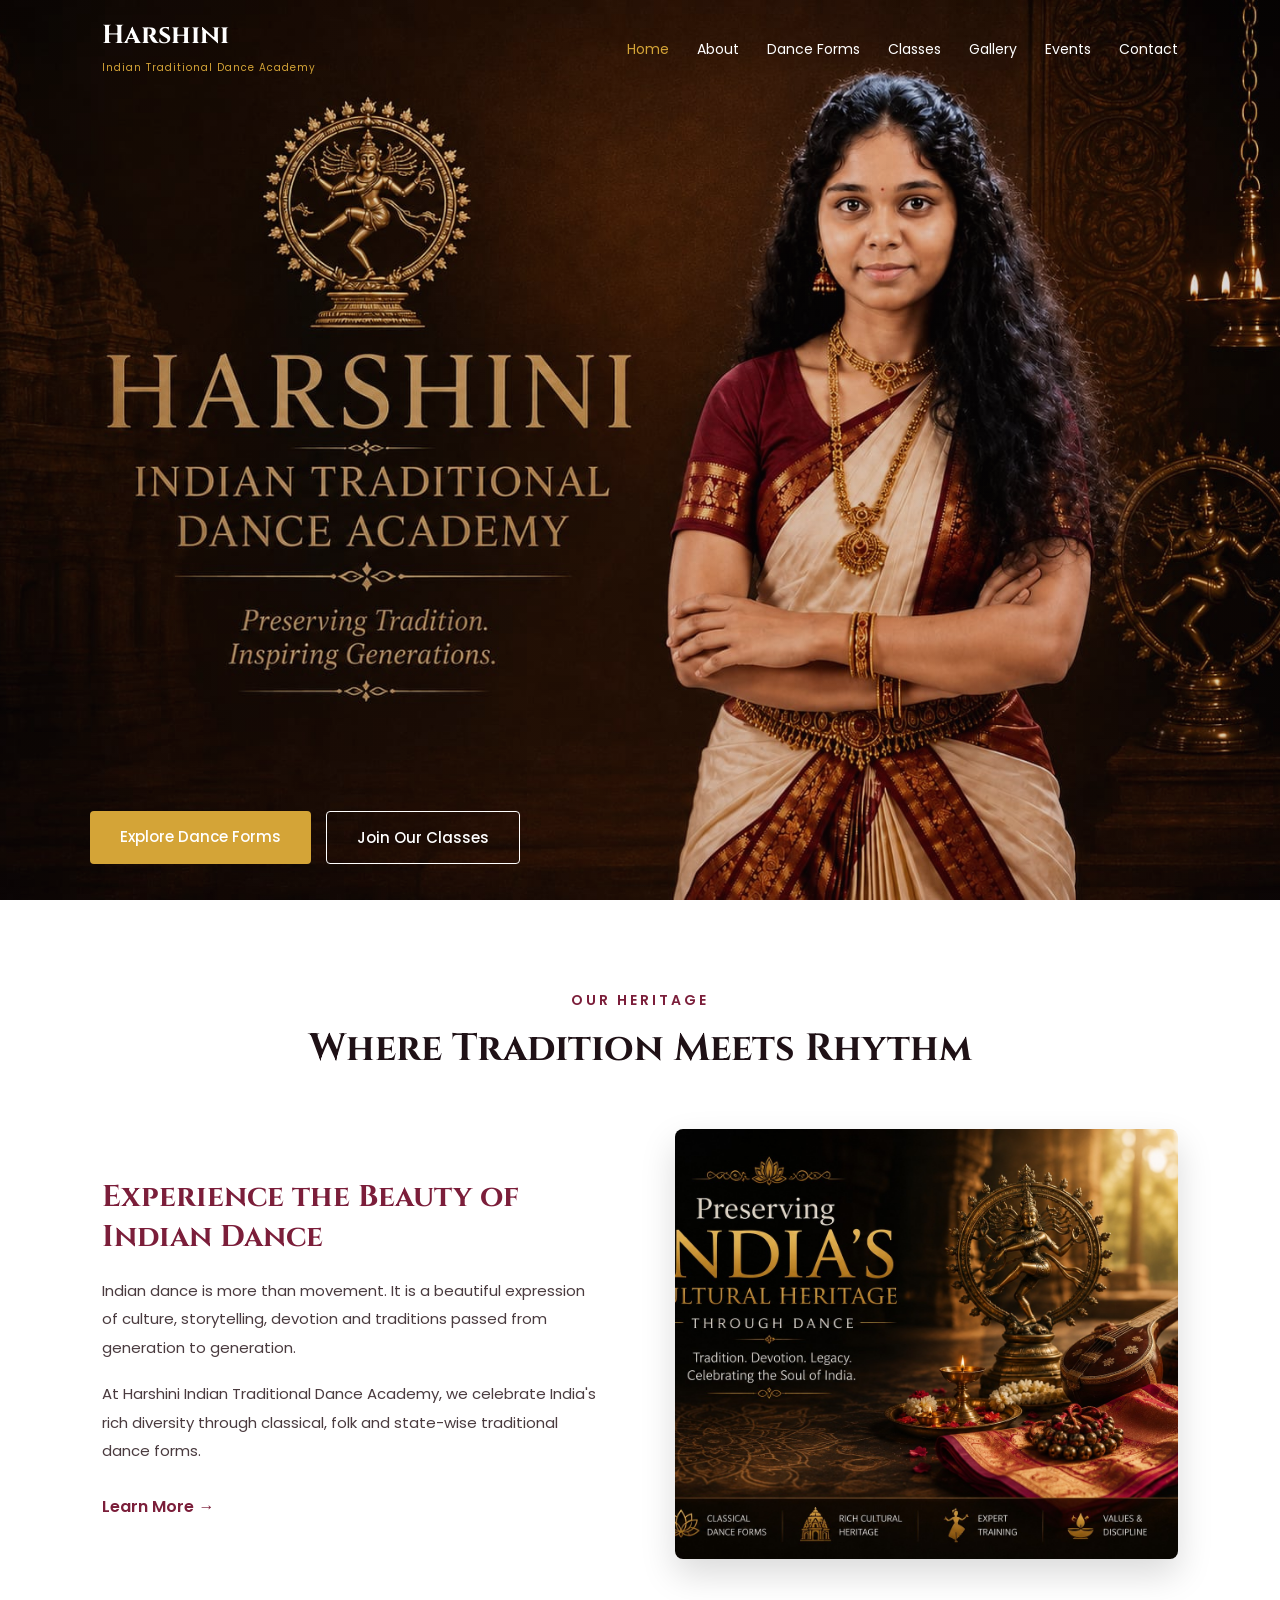
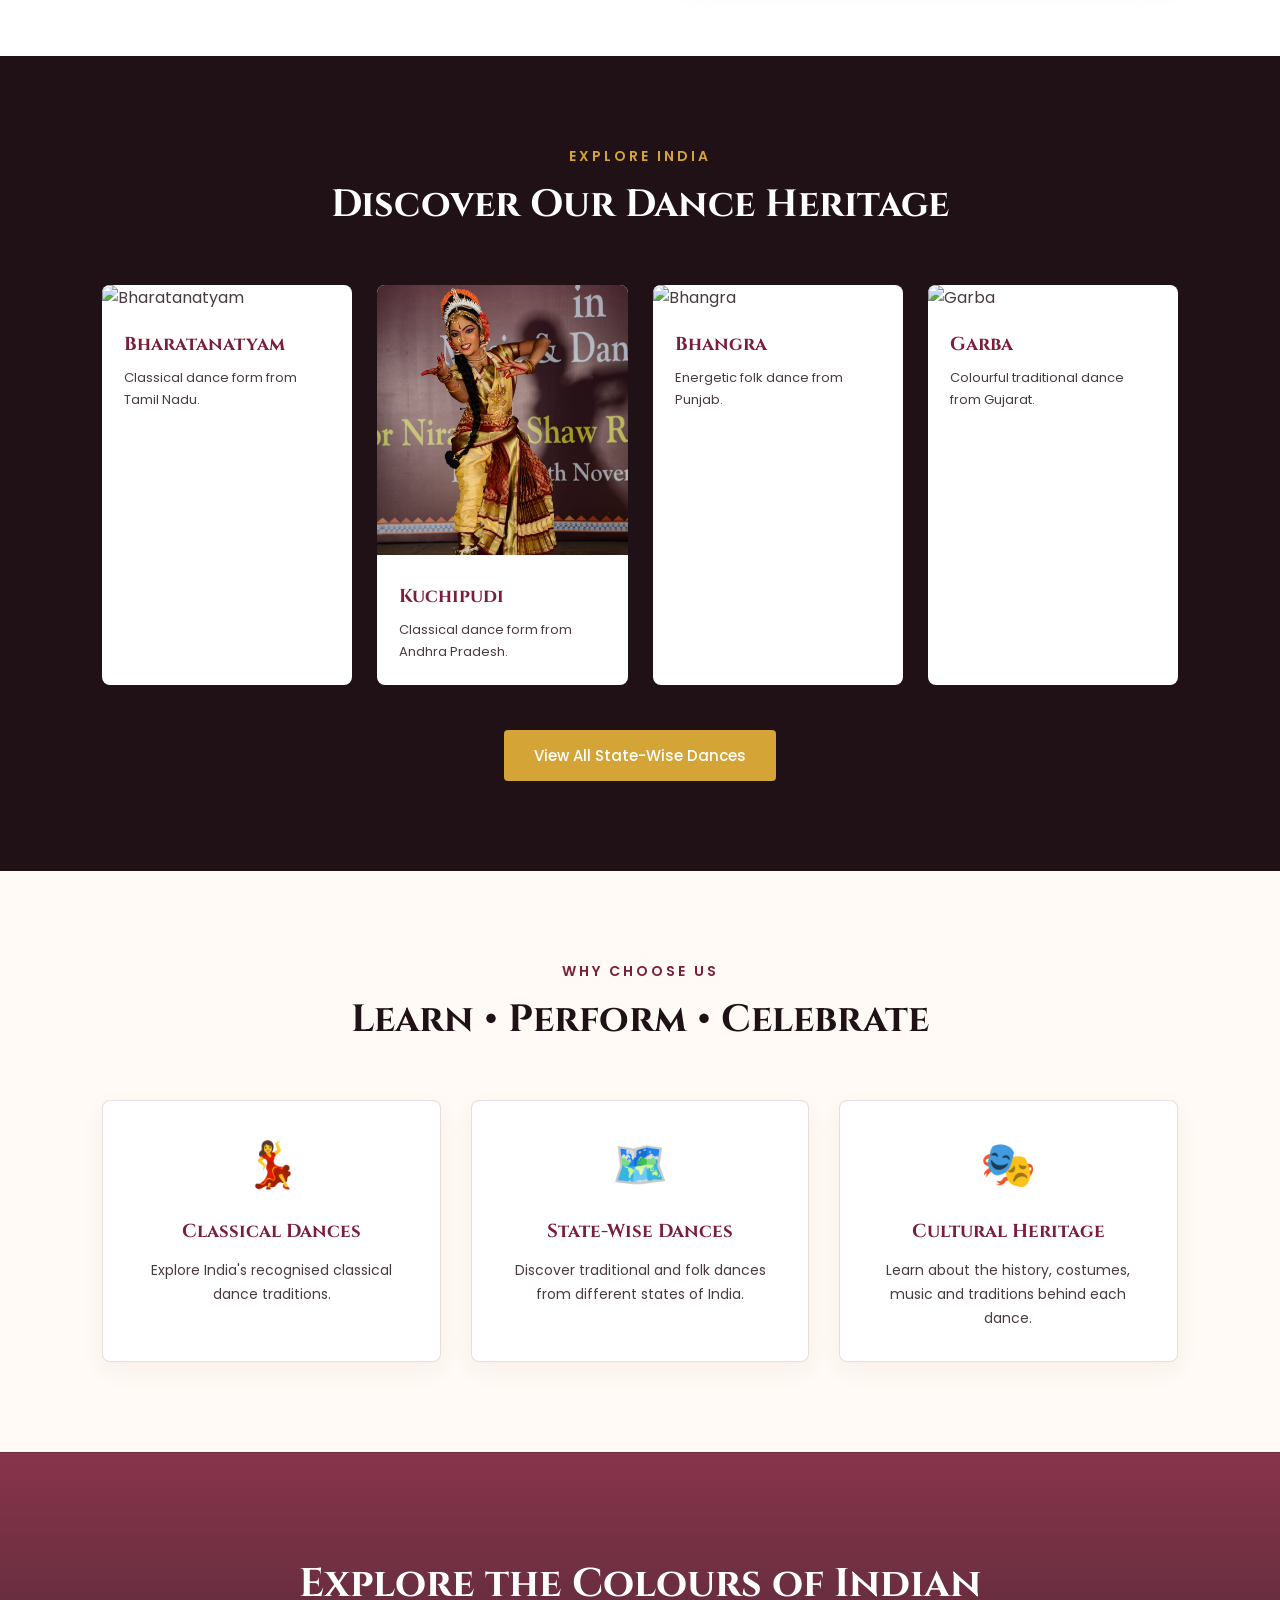
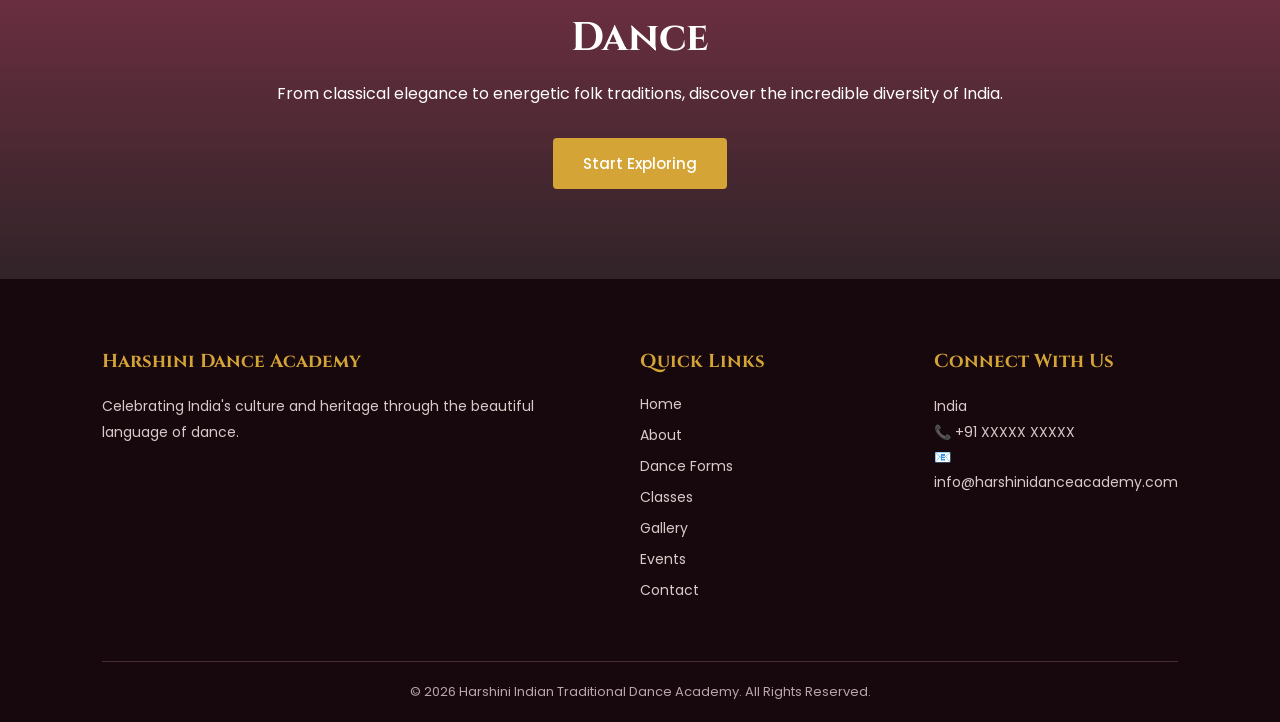
==== commit eee2b6ef: "Fix images paths and filenames" ====
--- a/index.html
+++ b/index.html
@@ -225,7 +225,7 @@
 
             <div class="dance-card">
 
-                <img src="images/Kuchipudi - Copy.jpeg"
+                <img src="images/Kuchipudi - copy.jpeg"
                     alt="Kuchipudi">
 
                 <div class="dance-info">
